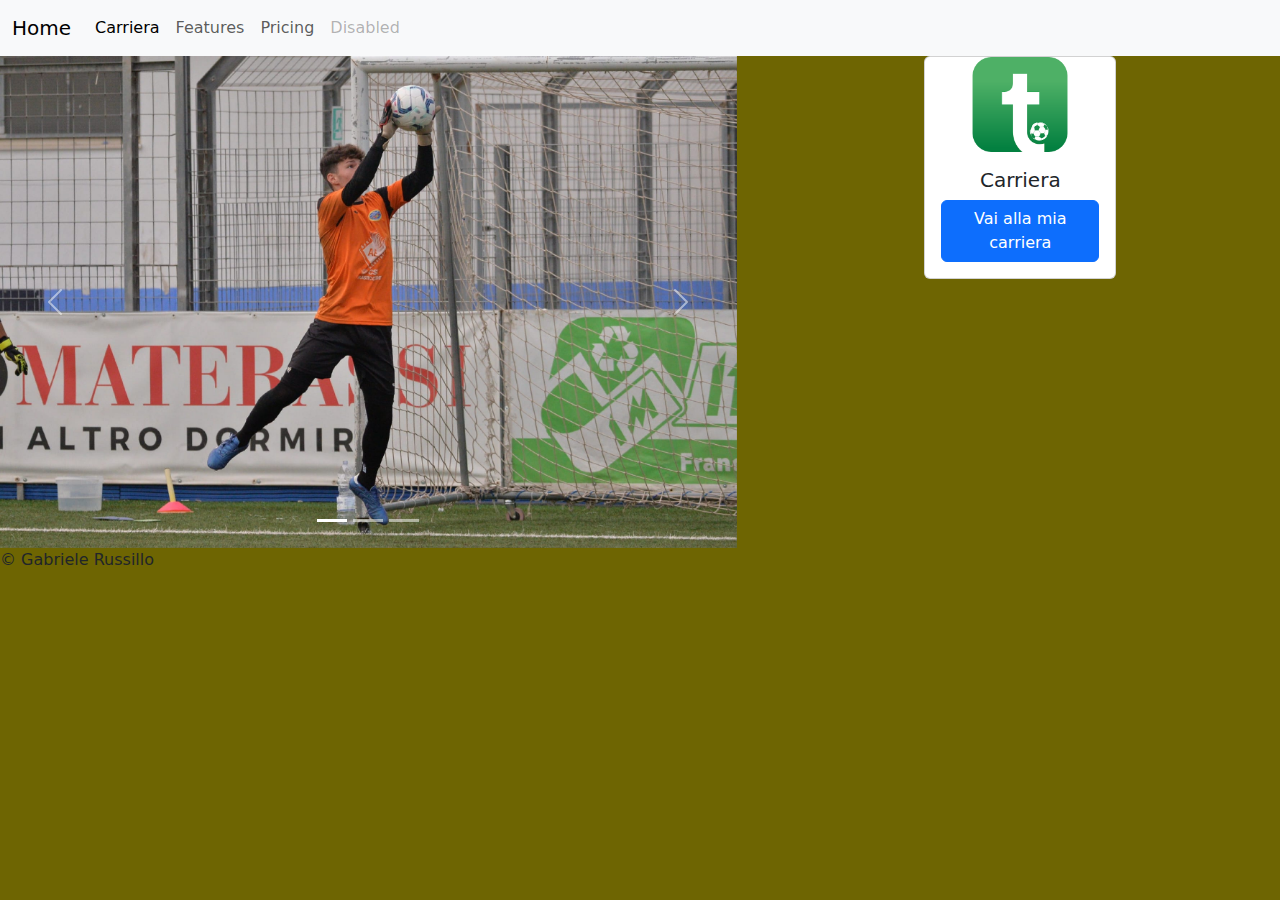
==== carriera.html @ fd1f5759 "navbar" ====
<html>
	<head>
		<title>Carriera</title>
					<link href="https://cdn.jsdelivr.net/npm/bootstrap@5.3.3/dist/css/bootstrap.min.css" rel="stylesheet" integrity="sha384-QWTKZyjpPEjISv5WaRU9OFeRpok6YctnYmDr5pNlyT2bRjXh0JMhjY6hW+ALEwIH" crossorigin="anonymous">
					<link rel="stylesheet" type="text/css" href="mystyle.css"/>

	</head>
	<body>
		<header>
			<nav class="navbar navbar-expand-lg bg-body-tertiary">
				
  <div class="container-fluid">
    <a class="navbar-brand" href="index.html">Home</a>
    <button class="navbar-toggler" type="button" data-bs-toggle="collapse" data-bs-target="#navbarNav" aria-controls="navbarNav" aria-expanded="false" aria-label="Toggle navigation">
      <span class="navbar-toggler-icon"></span>
    </button>
    <div class="collapse navbar-collapse" id="navbarNav">
      <ul class="navbar-nav">
        <li class="nav-item">
          <a class="nav-link active" aria-current="page" href="#Carosello">Carriera</a>
        </li>
        <li class="nav-item">
          <a class="nav-link" href="#">Features</a>
        </li>
        <li class="nav-item">
          <a class="nav-link" href="#">Pricing</a>
        </li>
        <li class="nav-item">
          <a class="nav-link disabled" aria-disabled="true">Disabled</a>
        </li>
      </ul>
    </div>
  </div>
</nav>
		
		</header>
		<main>
				<div class="row">
					<div class="col-7" style="background-color:#6e6502;">
		<div id="carouselExampleIndicators" class="carousel slide">
		  <div class="carousel-indicators">
			<button type="button" data-bs-target="#carouselExampleIndicators" data-bs-slide-to="0" class="active" aria-current="true" aria-label="Slide 1"></button>
			<button type="button" data-bs-target="#carouselExampleIndicators" data-bs-slide-to="1" aria-label="Slide 2"></button>
			<button type="button" data-bs-target="#carouselExampleIndicators" data-bs-slide-to="2" aria-label="Slide 3"></button>
		  </div>
		  <div class="carousel-inner">
			<div class="carousel-item active">
			  <img src="4.jpg" class="d-block w-100" alt="...">
			</div>                                            
			<div class="carousel-item">                       
			  <img src="5.jpg" class="d-block w-100" alt="...">
			</div>                                            
			<div class="carousel-item">                       
			  <img src="6.jpg" class="d-block w-100" alt="..." >
			</div>
		  </div>
		  <button class="carousel-control-prev" type="button" data-bs-target="#carouselExampleIndicators" data-bs-slide="prev">
			<span class="carousel-control-prev-icon" aria-hidden="true"></span>
			<span class="visually-hidden">Previous</span>
		  </button>
		  <button class="carousel-control-next" type="button" data-bs-target="#carouselExampleIndicators" data-bs-slide="next">
			<span class="carousel-control-next-icon" aria-hidden="true"></span>
			<span class="visually-hidden">Next</span>
		  </button>
		</div>			</div>
					<div class="col-5" style="background-color:#6e6502;">
					<center>
						<div class="card" style="width: 12rem;">
		  <img src="9.jpg" class="card-img-top" alt="Logo Tuttocampo">
		  <div class="card-body" style="text-align:center">
			<h5 class="card-title">Carriera</h5>
			<a href="https://www.tuttocampo.it/Italia/GiovanissimiNazionaliU15/GironeDSerieC/Giocatore/Scheda/8597052/Carriera" target="_blank" class="btn btn-primary">Vai alla  mia carriera</a>
		  </div>
		</div>
			
		</main>
		<footer>
			<p>&copy; Gabriele Russillo</p>			
		</footer>
					<script src="https://cdn.jsdelivr.net/npm/bootstrap@5.3.3/dist/js/bootstrap.bundle.min.js" integrity="sha384-YvpcrYf0tY3lHB60NNkmXc5s9fDVZLESaAA55NDzOxhy9GkcIdslK1eN7N6jIeHz" crossorigin="anonymous"></script>

	</body>	
</html>
---- mystyle.css ----
body {
	background-color: #6e6502;
}
	
h1 {
	text-align:center;
	color:black;
	background-color:white;
}

.border {
	border: 2px double black;
}

table {
	width: 100%;
}

.style {
	font-size:20px;
	padding:30px; 
	color:white; 
	font-family:'Times New Roman', serif;
}

.gabriele {
	width: 60%;
	height: auto;
	padding:10px;	
}

.francavilla {
	width: 75%;
	height: auto;
	padding:10px;	
}
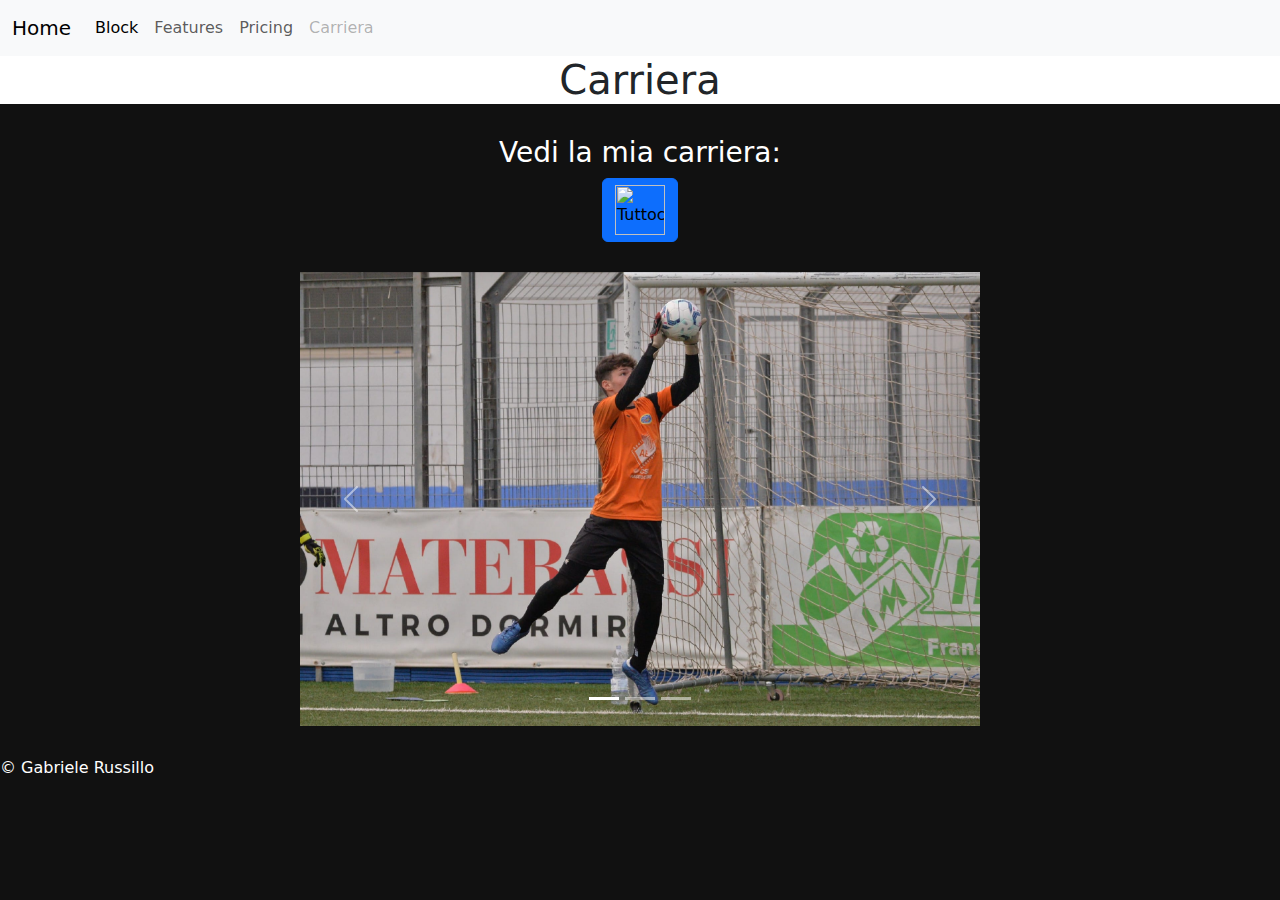
==== commit 9f97b6fd: "up" ====
--- a/carriera.html
+++ b/carriera.html
@@ -1,83 +1,77 @@
 <html>
 	<head>
 		<title>Carriera</title>
-					<link href="https://cdn.jsdelivr.net/npm/bootstrap@5.3.3/dist/css/bootstrap.min.css" rel="stylesheet" integrity="sha384-QWTKZyjpPEjISv5WaRU9OFeRpok6YctnYmDr5pNlyT2bRjXh0JMhjY6hW+ALEwIH" crossorigin="anonymous">
-					<link rel="stylesheet" type="text/css" href="mystyle.css"/>
+			<link href="https://cdn.jsdelivr.net/npm/bootstrap@5.3.3/dist/css/bootstrap.min.css" rel="stylesheet" integrity="sha384-QWTKZyjpPEjISv5WaRU9OFeRpok6YctnYmDr5pNlyT2bRjXh0JMhjY6hW+ALEwIH" crossorigin="anonymous">
+			<link rel="stylesheet" type="text/css" href="mystyle.css"/>
 
 	</head>
-	<body>
-		<header>
-			<nav class="navbar navbar-expand-lg bg-body-tertiary">
-				
-  <div class="container-fluid">
-    <a class="navbar-brand" href="index.html">Home</a>
-    <button class="navbar-toggler" type="button" data-bs-toggle="collapse" data-bs-target="#navbarNav" aria-controls="navbarNav" aria-expanded="false" aria-label="Toggle navigation">
-      <span class="navbar-toggler-icon"></span>
-    </button>
-    <div class="collapse navbar-collapse" id="navbarNav">
-      <ul class="navbar-nav">
-        <li class="nav-item">
-          <a class="nav-link active" aria-current="page" href="#Carosello">Carriera</a>
-        </li>
-        <li class="nav-item">
-          <a class="nav-link" href="#">Features</a>
-        </li>
-        <li class="nav-item">
-          <a class="nav-link" href="#">Pricing</a>
-        </li>
-        <li class="nav-item">
-          <a class="nav-link disabled" aria-disabled="true">Disabled</a>
-        </li>
-      </ul>
-    </div>
-  </div>
-</nav>
-		
-		</header>
-		<main>
-				<div class="row">
-					<div class="col-7" style="background-color:#6e6502;">
-		<div id="carouselExampleIndicators" class="carousel slide">
-		  <div class="carousel-indicators">
-			<button type="button" data-bs-target="#carouselExampleIndicators" data-bs-slide-to="0" class="active" aria-current="true" aria-label="Slide 1"></button>
-			<button type="button" data-bs-target="#carouselExampleIndicators" data-bs-slide-to="1" aria-label="Slide 2"></button>
-			<button type="button" data-bs-target="#carouselExampleIndicators" data-bs-slide-to="2" aria-label="Slide 3"></button>
-		  </div>
-		  <div class="carousel-inner">
-			<div class="carousel-item active">
-			  <img src="4.jpg" class="d-block w-100" alt="...">
-			</div>                                            
-			<div class="carousel-item">                       
-			  <img src="5.jpg" class="d-block w-100" alt="...">
-			</div>                                            
-			<div class="carousel-item">                       
-			  <img src="6.jpg" class="d-block w-100" alt="..." >
-			</div>
-		  </div>
-		  <button class="carousel-control-prev" type="button" data-bs-target="#carouselExampleIndicators" data-bs-slide="prev">
-			<span class="carousel-control-prev-icon" aria-hidden="true"></span>
-			<span class="visually-hidden">Previous</span>
-		  </button>
-		  <button class="carousel-control-next" type="button" data-bs-target="#carouselExampleIndicators" data-bs-slide="next">
-			<span class="carousel-control-next-icon" aria-hidden="true"></span>
-			<span class="visually-hidden">Next</span>
-		  </button>
-		</div>			</div>
-					<div class="col-5" style="background-color:#6e6502;">
+		<body>
+			<header>
+				<nav class="navbar navbar-expand-lg bg-body-tertiary">				
+					<div class="container-fluid">
+						<a class="navbar-brand" href="index.html">Home</a>
+							<button class="navbar-toggler" type="button" data-bs-toggle="collapse" data-bs-target="#navbarNav" aria-controls="navbarNav" aria-expanded="false" aria-label="Toggle navigation">
+								<span class="navbar-toggler-icon"></span>
+							</button>
+								<div class="collapse navbar-collapse" id="navbarNav">
+									<ul class="navbar-nav">
+										<li class="nav-item">
+											<a class="nav-link active" aria-current="page" href="#">Block</a>
+										</li>
+										<li class="nav-item">
+											<a class="nav-link" href="#">Features</a>
+										</li>
+										<li class="nav-item">
+											<a class="nav-link" href="#">Pricing</a>
+										</li>
+										<li class="nav-item">
+											<a class="nav-link disabled" aria-disabled="true">Carriera</a>
+										</li>
+									</ul>
+								</div>
+					</div>
+				</nav>
+				<h1 class="h1">Carriera</h1>		
+			</header>
+				<main><br>
 					<center>
-						<div class="card" style="width: 12rem;">
-		  <img src="9.jpg" class="card-img-top" alt="Logo Tuttocampo">
-		  <div class="card-body" style="text-align:center">
-			<h5 class="card-title">Carriera</h5>
-			<a href="https://www.tuttocampo.it/Italia/GiovanissimiNazionaliU15/GironeDSerieC/Giocatore/Scheda/8597052/Carriera" target="_blank" class="btn btn-primary">Vai alla  mia carriera</a>
-		  </div>
-		</div>
-			
-		</main>
-		<footer>
-			<p>&copy; Gabriele Russillo</p>			
-		</footer>
-					<script src="https://cdn.jsdelivr.net/npm/bootstrap@5.3.3/dist/js/bootstrap.bundle.min.js" integrity="sha384-YvpcrYf0tY3lHB60NNkmXc5s9fDVZLESaAA55NDzOxhy9GkcIdslK1eN7N6jIeHz" crossorigin="anonymous"></script>
+						<h3 style="color: white">Vedi la mia carriera:</h3>
+							<a href="https://www.tuttocampo.it/Italia/GiovanissimiNazionaliU15/GironeDSerieC/Giocatore/Scheda/8597052/Carriera" target="_blank" class="btn btn-primary" target="_blank" style="color: black; text-decoration: underline;">
+								<img src="29.jpg" alt="Tuttocampo" style="width: 50px; height: auto; vertical-align: middle;">    
+							</a>
+								<div class="col-12" style="padding: 300px; padding-top:30px; padding-bottom:30px;">
+								<div id="carouselExampleIndicators" class="carousel slide">
+								<div class="carousel-indicators">
+									<button type="button" data-bs-target="#carouselExampleIndicators" data-bs-slide-to="0" class="active" aria-current="true" aria-label="Slide 1"></button>
+									<button type="button" data-bs-target="#carouselExampleIndicators" data-bs-slide-to="1" aria-label="Slide 2"></button>
+									<button type="button" data-bs-target="#carouselExampleIndicators" data-bs-slide-to="2" aria-label="Slide 3"></button>
+								</div>
+								<div class="carousel-inner">
+								<div class="carousel-item active">
+									<img src="4.jpg" class="d-block w-100" alt="...">
+								</div>                                            
+								<div class="carousel-item">                       
+									<img src="5.jpg" class="d-block w-100" alt="...">
+								</div>                                            
+								<div class="carousel-item">                       
+									<img src="6.jpg" class="d-block w-100" alt="..." >
+								</div>
+								</div>
+									<button class="carousel-control-prev" type="button" data-bs-target="#carouselExampleIndicators" data-bs-slide="prev">
+										<span class="carousel-control-prev-icon" aria-hidden="true"></span>
+										<span class="visually-hidden">Previous</span>
+									</button>
+									<button class="carousel-control-next" type="button" data-bs-target="#carouselExampleIndicators" data-bs-slide="next">
+										<span class="carousel-control-next-icon" aria-hidden="true"></span>
+										<span class="visually-hidden">Next</span>
+									</button>
+								</div
+					</center>
+				</main>
+					<footer>
+						<p style="color:white">&copy; Gabriele Russillo</p>			
+					</footer>
+						<script src="https://cdn.jsdelivr.net/npm/bootstrap@5.3.3/dist/js/bootstrap.bundle.min.js" integrity="sha384-YvpcrYf0tY3lHB60NNkmXc5s9fDVZLESaAA55NDzOxhy9GkcIdslK1eN7N6jIeHz" crossorigin="anonymous"></script>
 
-	</body>	
+		</body>	
 </html>--- a/mystyle.css
+++ b/mystyle.css
@@ -1,6 +1,5 @@
-body {
-	background-color: #6e6502;
-}
+ body {
+		background-color: #111111;
 	
 h1 {
 	text-align:center;
@@ -18,9 +17,12 @@
 
 .style {
 	font-size:20px;
-	padding:30px; 
+	padding-left: 0px; 
+	padding-top: 100px;
+	padding-right: 292px;
 	color:white; 
 	font-family:'Times New Roman', serif;
+	text-align: justify;
 }
 
 .gabriele {
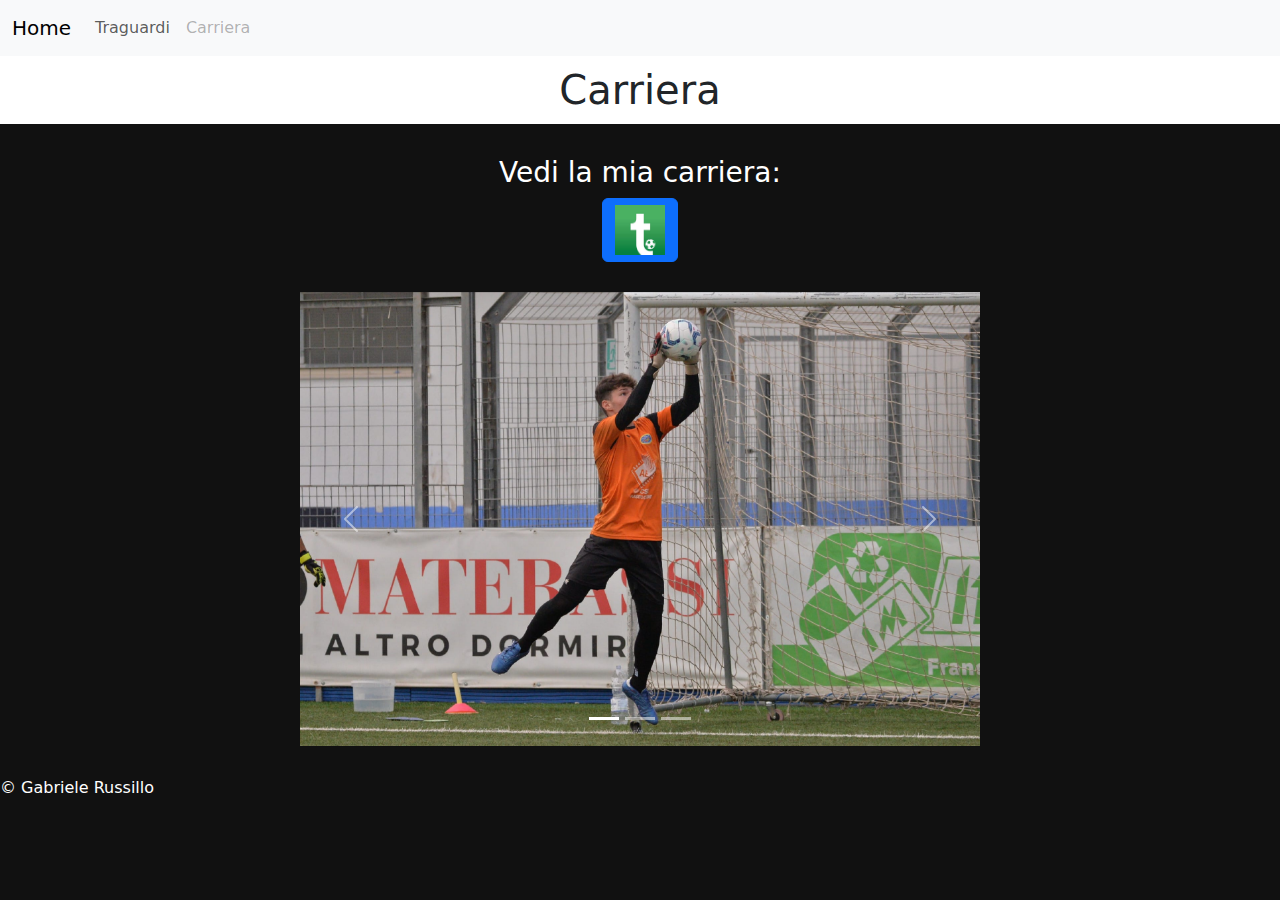
==== commit 7f659124: "new" ====
--- a/carriera.html
+++ b/carriera.html
@@ -1,77 +1,77 @@
 <html>
-	<head>
-		<title>Carriera</title>
-			<link href="https://cdn.jsdelivr.net/npm/bootstrap@5.3.3/dist/css/bootstrap.min.css" rel="stylesheet" integrity="sha384-QWTKZyjpPEjISv5WaRU9OFeRpok6YctnYmDr5pNlyT2bRjXh0JMhjY6hW+ALEwIH" crossorigin="anonymous">
-			<link rel="stylesheet" type="text/css" href="mystyle.css"/>
-
-	</head>
-		<body>
-			<header>
-				<nav class="navbar navbar-expand-lg bg-body-tertiary">				
-					<div class="container-fluid">
-						<a class="navbar-brand" href="index.html">Home</a>
-							<button class="navbar-toggler" type="button" data-bs-toggle="collapse" data-bs-target="#navbarNav" aria-controls="navbarNav" aria-expanded="false" aria-label="Toggle navigation">
-								<span class="navbar-toggler-icon"></span>
-							</button>
-								<div class="collapse navbar-collapse" id="navbarNav">
-									<ul class="navbar-nav">
-										<li class="nav-item">
-											<a class="nav-link active" aria-current="page" href="#">Block</a>
-										</li>
-										<li class="nav-item">
-											<a class="nav-link" href="#">Features</a>
-										</li>
-										<li class="nav-item">
-											<a class="nav-link" href="#">Pricing</a>
-										</li>
-										<li class="nav-item">
-											<a class="nav-link disabled" aria-disabled="true">Carriera</a>
-										</li>
-									</ul>
-								</div>
-					</div>
-				</nav>
-				<h1 class="h1">Carriera</h1>		
-			</header>
-				<main><br>
-					<center>
-						<h3 style="color: white">Vedi la mia carriera:</h3>
-							<a href="https://www.tuttocampo.it/Italia/GiovanissimiNazionaliU15/GironeDSerieC/Giocatore/Scheda/8597052/Carriera" target="_blank" class="btn btn-primary" target="_blank" style="color: black; text-decoration: underline;">
-								<img src="29.jpg" alt="Tuttocampo" style="width: 50px; height: auto; vertical-align: middle;">    
-							</a>
-								<div class="col-12" style="padding: 300px; padding-top:30px; padding-bottom:30px;">
-								<div id="carouselExampleIndicators" class="carousel slide">
-								<div class="carousel-indicators">
-									<button type="button" data-bs-target="#carouselExampleIndicators" data-bs-slide-to="0" class="active" aria-current="true" aria-label="Slide 1"></button>
-									<button type="button" data-bs-target="#carouselExampleIndicators" data-bs-slide-to="1" aria-label="Slide 2"></button>
-									<button type="button" data-bs-target="#carouselExampleIndicators" data-bs-slide-to="2" aria-label="Slide 3"></button>
-								</div>
-								<div class="carousel-inner">
-								<div class="carousel-item active">
-									<img src="4.jpg" class="d-block w-100" alt="...">
-								</div>                                            
-								<div class="carousel-item">                       
-									<img src="5.jpg" class="d-block w-100" alt="...">
-								</div>                                            
-								<div class="carousel-item">                       
-									<img src="6.jpg" class="d-block w-100" alt="..." >
-								</div>
-								</div>
-									<button class="carousel-control-prev" type="button" data-bs-target="#carouselExampleIndicators" data-bs-slide="prev">
-										<span class="carousel-control-prev-icon" aria-hidden="true"></span>
-										<span class="visually-hidden">Previous</span>
-									</button>
-									<button class="carousel-control-next" type="button" data-bs-target="#carouselExampleIndicators" data-bs-slide="next">
-										<span class="carousel-control-next-icon" aria-hidden="true"></span>
-										<span class="visually-hidden">Next</span>
-									</button>
-								</div
-					</center>
-				</main>
-					<footer>
-						<p style="color:white">&copy; Gabriele Russillo</p>			
-					</footer>
-						<script src="https://cdn.jsdelivr.net/npm/bootstrap@5.3.3/dist/js/bootstrap.bundle.min.js" integrity="sha384-YvpcrYf0tY3lHB60NNkmXc5s9fDVZLESaAA55NDzOxhy9GkcIdslK1eN7N6jIeHz" crossorigin="anonymous"></script>
-
-		</body>	
+   <head>
+      <title>Carriera</title>
+      <link href="https://cdn.jsdelivr.net/npm/bootstrap@5.3.3/dist/css/bootstrap.min.css" rel="stylesheet" integrity="sha384-QWTKZyjpPEjISv5WaRU9OFeRpok6YctnYmDr5pNlyT2bRjXh0JMhjY6hW+ALEwIH" crossorigin="anonymous">
+      <link rel="stylesheet" type="text/css" href="mystyle.css"/>
+	  <link rel="icon" type="image/x-icon" href="curriculum.ico">
+   </head>
+   <body>
+      <header>
+         <nav class="navbar navbar-expand-lg bg-body-tertiary">
+            <div class="container-fluid">
+               <a class="navbar-brand" href="index.html">Home</a>
+               <button class="navbar-toggler" type="button" data-bs-toggle="collapse" data-bs-target="#navbarNav" aria-controls="navbarNav" aria-expanded="false" aria-label="Toggle navigation">
+               <span class="navbar-toggler-icon"></span>
+               </button>
+               <div class="collapse navbar-collapse" id="navbarNav">
+                  <ul class="navbar-nav">
+                     <li class="nav-item">
+                        <a class="nav-link" href="traguardi.html">Traguardi</a>
+                     </li>
+                     <!--<li class="nav-item">
+                        <a class="nav-link" href="#">Features</a>
+                     </li>
+                     <li class="nav-item">
+                        <a class="nav-link" href="#">Pricing</a>
+                     </li>--!>
+                     <li class="nav-item">
+                        <a class="nav-link disabled" aria-disabled="true">Carriera</a>
+                     </li>
+                  </ul>
+               </div>
+            </div>
+         </nav>
+         <h1 class="h1">Carriera</h1>
+      </header>
+      <main>
+         <br>
+         <center>
+            <h3 style="color: white">Vedi la mia carriera:</h3>
+            <a href="https://www.tuttocampo.it/Italia/GiovanissimiNazionaliU15/GironeDSerieC/Giocatore/Scheda/8597052/Carriera" target="_blank" class="btn btn-primary" target="_blank" style="color: black; text-decoration: underline;">
+            <img src="29.jpg" alt="Tuttocampo" style="width: 50px; height: auto; vertical-align: middle;">    
+            </a>
+            <div class="col-12" style="padding: 300px; padding-top:30px; padding-bottom:30px;">
+            <div id="carouselExampleIndicators" class="carousel slide">
+            <div class="carousel-indicators">
+               <button type="button" data-bs-target="#carouselExampleIndicators" data-bs-slide-to="0" class="active" aria-current="true" aria-label="Slide 1"></button>
+               <button type="button" data-bs-target="#carouselExampleIndicators" data-bs-slide-to="1" aria-label="Slide 2"></button>
+               <button type="button" data-bs-target="#carouselExampleIndicators" data-bs-slide-to="2" aria-label="Slide 3"></button>
+            </div>
+            <div class="carousel-inner">
+               <div class="carousel-item active">
+                  <img src="4.jpg" class="d-block w-100" alt="...">
+               </div>
+               <div class="carousel-item">                       
+                  <img src="5.jpg" class="d-block w-100" alt="...">
+               </div>
+               <div class="carousel-item">                       
+                  <img src="6.jpg" class="d-block w-100" alt="..." >
+               </div>
+            </div>
+            <button class="carousel-control-prev" type="button" data-bs-target="#carouselExampleIndicators" data-bs-slide="prev">
+            <span class="carousel-control-prev-icon" aria-hidden="true"></span>
+            <span class="visually-hidden">Previous</span>
+            </button>
+            <button class="carousel-control-next" type="button" data-bs-target="#carouselExampleIndicators" data-bs-slide="next">
+            <span class="carousel-control-next-icon" aria-hidden="true"></span>
+            <span class="visually-hidden">Next</span>
+            </button>
+            </div
+         </center>
+      </main>
+      <footer>
+         <p style="color:white">&copy; Gabriele Russillo</p>
+      </footer>
+      <script src="https://cdn.jsdelivr.net/npm/bootstrap@5.3.3/dist/js/bootstrap.bundle.min.js" integrity="sha384-YvpcrYf0tY3lHB60NNkmXc5s9fDVZLESaAA55NDzOxhy9GkcIdslK1eN7N6jIeHz" crossorigin="anonymous"></script>
+   </body>
 </html>--- a/mystyle.css
+++ b/mystyle.css
@@ -1,10 +1,12 @@
- body {
-		background-color: #111111;
-	
+body {
+	background-color: #111111;
+}
+ 
 h1 {
 	text-align:center;
 	color:black;
 	background-color:white;
+	padding:10px;
 }
 
 .border {
@@ -15,12 +17,10 @@
 	width: 100%;
 }
 
-.style {
+.stile {
 	font-size:20px;
-	padding-left: 0px; 
-	padding-top: 100px;
-	padding-right: 292px;
 	color:white; 
+	padding:30px;
 	font-family:'Times New Roman', serif;
 	text-align: justify;
 }
@@ -37,3 +37,27 @@
 	padding:10px;	
 }
 
+.olimpiadi {
+	width: 100%;
+	height: auto;
+	padding:10px;
+}
+h2 {
+	text-align:center;
+	color:black;
+	background-color:#8a9597;
+	padding: 10px;
+}
+.attestato{
+	width: 100%;
+	height: auto;
+	padding:10px;
+}
+
+.columbus{
+	width: 65%;
+	height: auto;
+	padding:10px;
+}
+	
+
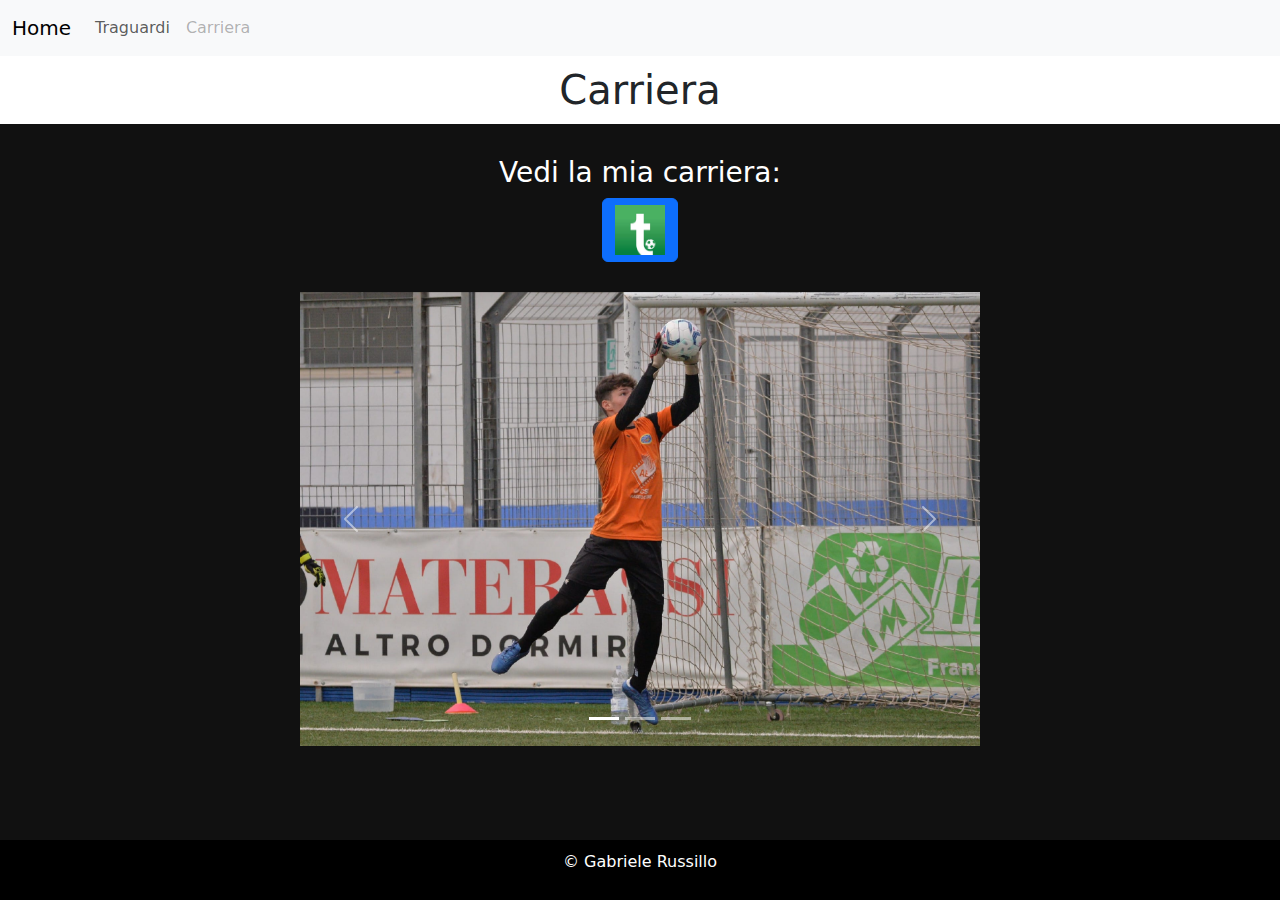
==== commit da8bac9f: "up" ====
--- a/carriera.html
+++ b/carriera.html
@@ -69,7 +69,7 @@
             </div
          </center>
       </main>
-      <footer>
+      <footer class="sticky-footer">
          <p style="color:white">&copy; Gabriele Russillo</p>
       </footer>
       <script src="https://cdn.jsdelivr.net/npm/bootstrap@5.3.3/dist/js/bootstrap.bundle.min.js" integrity="sha384-YvpcrYf0tY3lHB60NNkmXc5s9fDVZLESaAA55NDzOxhy9GkcIdslK1eN7N6jIeHz" crossorigin="anonymous"></script>
--- a/mystyle.css
+++ b/mystyle.css
@@ -1,5 +1,12 @@
 body {
 	background-color: #111111;
+	margin:0;
+	padding:0;
+}
+
+header, main, footer {
+	padding:0;
+	margin:0;
 }
  
 h1 {
@@ -46,7 +53,7 @@
 	text-align:center;
 	color:black;
 	background-color:#8a9597;
-	padding: 10px;
+
 }
 .attestato{
 	width: 100%;
@@ -55,9 +62,18 @@
 }
 
 .columbus{
-	width: 65%;
+	width: 100%;
 	height: auto;
 	padding:10px;
 }
+ .sticky-footer {
+            position: fixed;
+            bottom: 0;
+            width: 100%;
+            background-color: #000;
+            color: white;
+            text-align: center;
+            padding: 10px 0;
+            z-index: 10;
 	
 
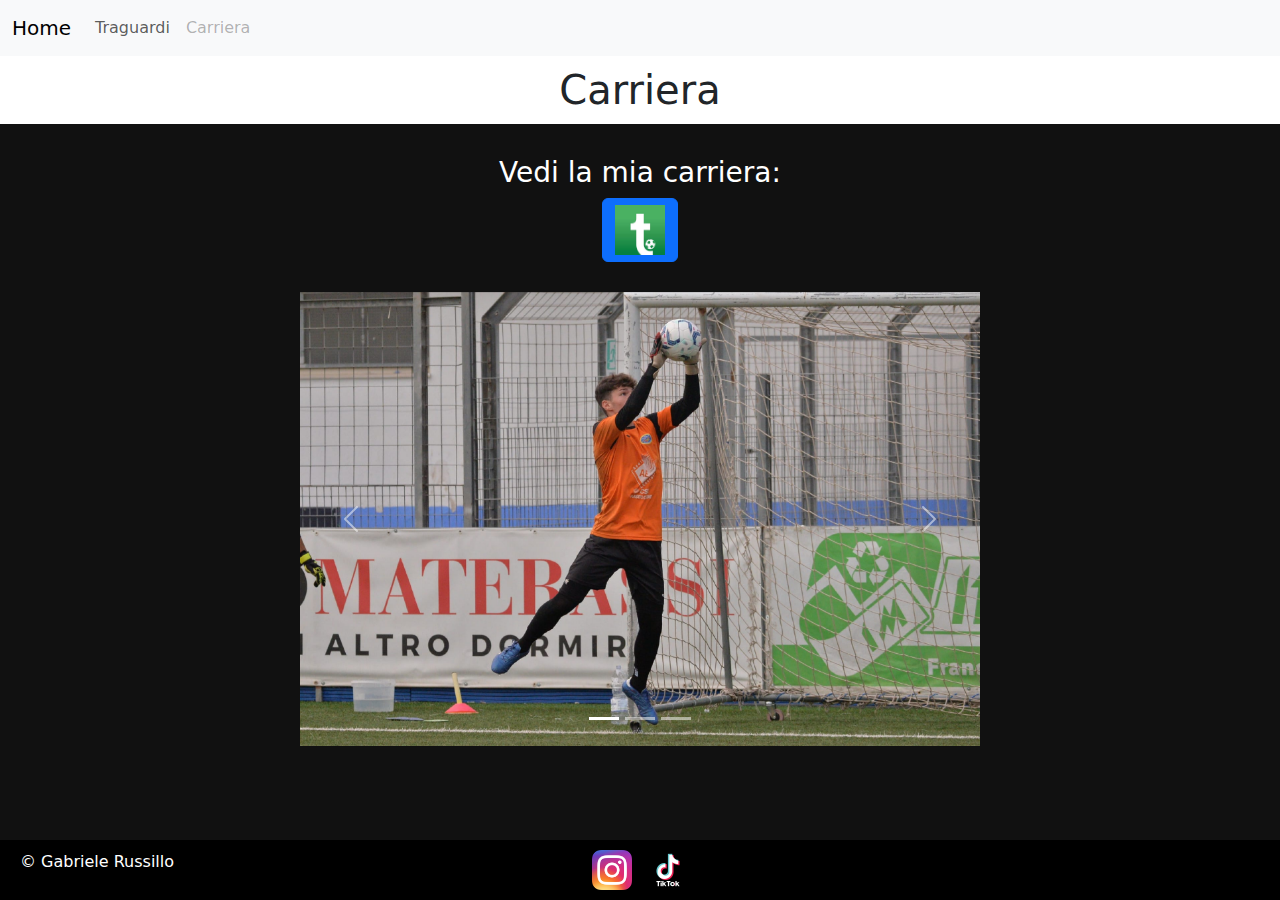
==== commit 82225bf5: "up" ====
--- a/carriera.html
+++ b/carriera.html
@@ -69,8 +69,20 @@
             </div
          </center>
       </main>
-      <footer class="sticky-footer">
-         <p style="color:white">&copy; Gabriele Russillo</p>
+      <footer class="sticky-footer" >
+         <div class="row text-white">
+            <div class="col-2">
+               <p style="padding-left: 20px; text-align: left">&copy; Gabriele Russillo</p>
+            </div>
+            <div class="col-8 text-align: right">
+               <a href="https://www.instagram.com/_gabriele_russillo_/?__pwa=1#" target="_blank" style="text-decoration: none; margin-right: 10px;">
+               <img src="16.jpg" alt="Instagram" style="width: 40px; height: 40px; vertical-align: middle;">
+               </a>
+               <a href="https://www.tiktok.com/@_gabriele_russillo_" target="_blank" style="text-decoration: none;">
+               <img src="17.jpg" alt="TikTok" style="width: 40px; height: 40px; vertical-align: middle;">
+               </a>
+            </div>
+         </div>
       </footer>
       <script src="https://cdn.jsdelivr.net/npm/bootstrap@5.3.3/dist/js/bootstrap.bundle.min.js" integrity="sha384-YvpcrYf0tY3lHB60NNkmXc5s9fDVZLESaAA55NDzOxhy9GkcIdslK1eN7N6jIeHz" crossorigin="anonymous"></script>
    </body>
